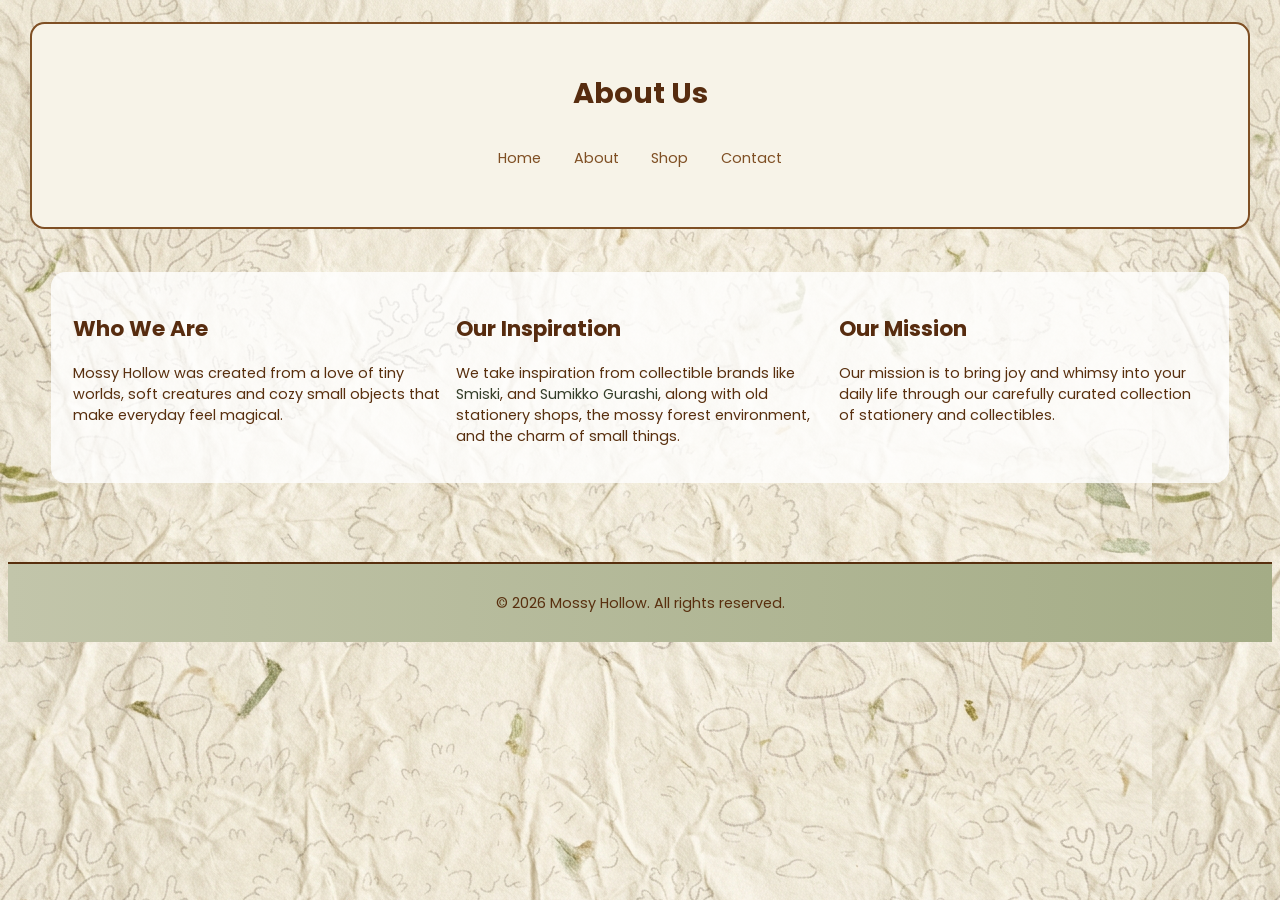
==== pages/about.html @ 4be62edf "module 6" ====
<!DOCTYPE html>
<!--lang indentifies the language of the page-->
<html lang="en">

<head>
    <meta charset="UTF-8">
    <meta name="viewport" content="width=device-width, initial-scale=1.0">
    <meta http-equiv="X-UA-Compatible" content="ie=edge">
    <!--meta name="description" content"..." tag provides brief summary of the webpage content. 
    it's what the search engine displays as the blurb under the page title. keep it under 160 characters -->
    <meta name="description"
        content="Mossy Hollow is a cozy stationery and collectibles shop inspired by tiny forest creatures. Discover journals, stickers, washi tapes, and so much more!">
    <title>Mossy Hollow | About Us</title>
    <!--link to google font: poppins-->
    <link rel="preconnect" href="https://fonts.googleapis.com">
    <link rel="preconnect" href="https://fonts.gstatic.com" crossorigin>
    <link
        href="https://fonts.googleapis.com/css2?family=Poppins:ital,wght@0,100;0,200;0,300;0,400;0,500;0,600;0,700;0,800;0,900;1,100;1,200;1,300;1,400;1,500;1,600;1,700;1,800;1,900&display=swap"
        rel="stylesheet">
    <!--link to external CSS file-->
    <link rel="stylesheet" href="../styles/theme.css">
</head>


<body>
    <!-- 1. header -->
    <header>
        <!--you only want one h1 per page, to not confuse the browser/user-->
        <h1>About Us</h1>
        <p></p>

        <!--NAV GOES HERE-->
        <nav>
            <ul>
                <li><a href="../index.html">Home</a></li>
                <li><a href="about.html">About</a></li>
                <li><a href="shop.html">Shop</a></li>
                <li><a href="contact.html">Contact</a></li>
            </ul>
        </nav>
    </header>

    <!-- 2. main -->
    <!--about us content-->
    <main>
        <section id="about-columns">
            <!--first column-->
            <article>
                <h2>Who We Are</h2>
                <p>Mossy Hollow was created from a love of tiny worlds, soft creatures and cozy small objects that make
                    everyday feel magical.</p>
            </article>
            <!--second column-->
            <article>
                <h2>Our Inspiration</h2>
                <p>We take inspiration from collectible brands like <a href="https://smiski.com/e/smiski/" target="_blank"
                        rel="noopener noreferrer">Smiski</a>, and <a href="https://www.san-x.jp/characters/sumikko.html"
                        target="_blank" rel="noopener noreferrer">Sumikko Gurashi</a>, along with old stationery shops, the
                    mossy forest
                    environment, and the charm of small things.</p>
            </article>
            <!--third column-->
            <article>
                <h2>Our Mission</h2>
                <p>Our mission is to bring joy and whimsy into your daily life through our carefully curated collection of stationery and collectibles.</p>
            </article>
        </section>
    </main>


    <!-- 3. footer -->
    <footer>
        <!--character identity-->
        <p>&copy; 2026 Mossy Hollow. All rights reserved.</p>
    </footer>
</body>

</html>
---- styles/theme.css ----
/* MODULE 4 - Selectors */
/* Type Selectors */
body {
    color: #582F0E;
    font-family: "Poppins";
    font-size: 0.9em;
    background: url("../images/background/background.png") repeat;
}

h2 {
    font-weight: bold;
}

/* ID OR Class Selector */
#mossling {
    color: #333D29;
}

#sporeling {
    color: #8c3220;
}

#dewling {
    color: #8aa8b8;
}

/* Relational Selector */
nav a {
    color: #7F4F24;
    text-decoration: none;
}

#mossling h2 {
    color: #333D29;
}

#sporeling h2 {
    color: #6e2b18;
}

#dewling h2 {
    color: #506e7a;
}

/* Combination Selector */
h1,
h2 {
    color: #572C0F;
}

/* Attribute/Pseudo-class/Pseudo-element */
nav a:hover {
    color: #656D4A;
    text-decoration: underline;
}

/* 
EM / Font Sizes
----------------
1em = default size 
0.9em = slightly smaller 
0.8em = noticeably smaller
*/

/* MODULE 5 - Box Model */

/* Page Layout + Spacing */
header {
    padding: 2em;
    margin: 1.5em;
    background-color: #f7f3e8;
    border: 0.2em solid #7F4F24;
    border-radius: 1em;
    text-align: center;
}

main {
    padding: 1.5em;
    margin: 1.5em;
}

section {
    padding: 1.5em;
    margin-bottom: 2em;
    background-color: rgba(255, 255, 255, 0.8);
    border-radius: 1em;
}

/* Navigation Spacing*/
nav ul {
    padding: 1em;
    margin-top: 1em;
}

nav li {
    display: inline-block;
    margin: 0 1em;
}

/* Image Border AND Spacing */
img {
    width: 40%;
    max-width: 15rem;
    border: 0.25em solid #656D4A;
    border-radius: 1em;
    padding: 0.5em;
    background-color: white;
}

/* Footer Gradient */
footer {
    margin-top: 2em;
    padding: 1em;
    text-align: center;
    background: linear-gradient(to right, #c2c5aa, #a4ac86);
    border-top: 0.2em solid #582F0E;
}

/* Columns*/
#display-images {
    display: grid;
    grid-template-columns: repeat(3, 1fr);
    gap: 1em;
    justify-items: center;
}

/* MODULE 6 */
#about-columns {
    /*This is the container for the about us columns*/
    display: grid;
    grid-template-columns: repeat(3, 1fr);
    gap: 1em;
}

/*Link Styling*/
a {
    color: #333D29;
    text-decoration: none;
}

a:hover {
    color: #8c3220;
    text-decoration: underline;
}

/* Media Queries: Adjust columns and images for smaller screens */
@media (max-width: 768px) {

    #about-columns,
    #display-images {
        grid-template-columns: repeat(2, 1fr);
    }

    img {
        width: 70%;
    }
}

/*Small screen layout that stacks nav menu and content into one column */
@media (max-width: 480px) {

    #about-columns,
    #display-images {
        grid-template-columns: 1fr;
    }

    nav li {
        display: block;
        margin: 0.5em 0;
    }

    img {
        width: 90%;
    }
}
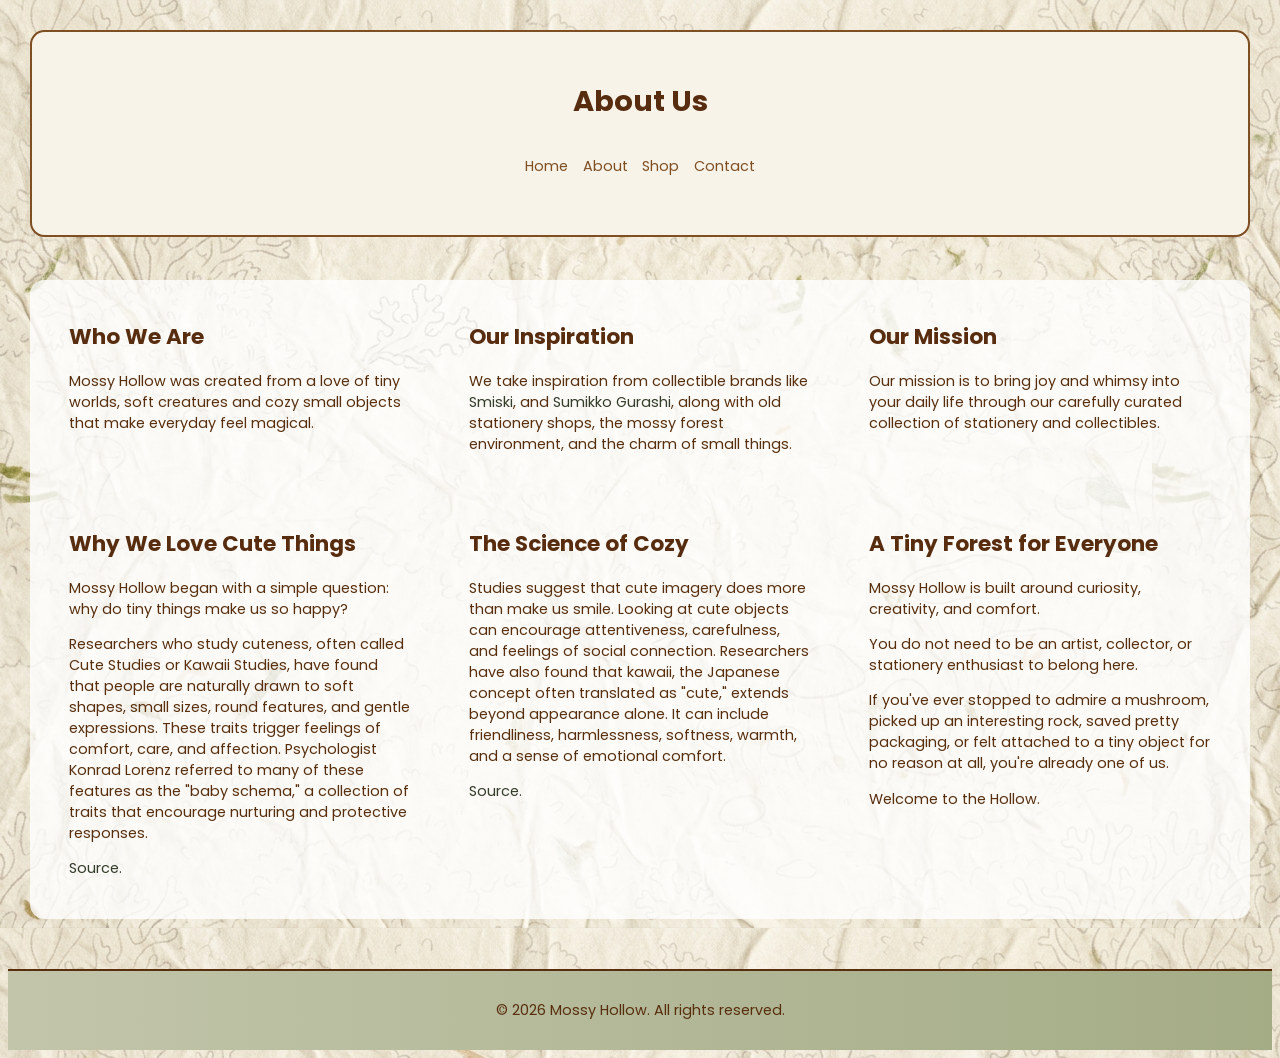
==== commit 6c555ff7: "module 8" ====
--- a/pages/about.html
+++ b/pages/about.html
@@ -19,6 +19,7 @@
         rel="stylesheet">
     <!--link to external CSS file-->
     <link rel="stylesheet" href="../styles/theme.css">
+    <link rel="stylesheet" href="../styles/about.css">
 </head>
 
 
@@ -42,7 +43,7 @@
 
     <!-- 2. main -->
     <!--about us content-->
-    <main>
+    <main class="container">
         <section id="about-columns">
             <!--first column-->
             <article>
@@ -53,16 +54,49 @@
             <!--second column-->
             <article>
                 <h2>Our Inspiration</h2>
-                <p>We take inspiration from collectible brands like <a href="https://smiski.com/e/smiski/" target="_blank"
-                        rel="noopener noreferrer">Smiski</a>, and <a href="https://www.san-x.jp/characters/sumikko.html"
-                        target="_blank" rel="noopener noreferrer">Sumikko Gurashi</a>, along with old stationery shops, the
+                <p>We take inspiration from collectible brands like <a href="https://smiski.com/e/smiski/"
+                        target="_blank" rel="noopener noreferrer">Smiski</a>, and <a
+                        href="https://www.san-x.jp/characters/sumikko.html" target="_blank"
+                        rel="noopener noreferrer">Sumikko Gurashi</a>, along with old stationery shops, the
                     mossy forest
                     environment, and the charm of small things.</p>
             </article>
             <!--third column-->
             <article>
                 <h2>Our Mission</h2>
-                <p>Our mission is to bring joy and whimsy into your daily life through our carefully curated collection of stationery and collectibles.</p>
+                <p>Our mission is to bring joy and whimsy into your daily life through our carefully curated collection
+                    of stationery and collectibles.</p>
+            </article>
+            <!--fourth column-->
+            <article>
+                <h2>Why We Love Cute Things</h2>
+                <p>Mossy Hollow began with a simple question: why do tiny things make us so happy?</p>
+                <p>Researchers who study cuteness, often called Cute Studies or Kawaii Studies, have found that people
+                    are naturally drawn to soft shapes, small sizes, round features, and gentle expressions. These
+                    traits trigger feelings of comfort, care, and affection. Psychologist Konrad Lorenz referred to many
+                    of these features as the "baby schema," a collection of traits that encourage nurturing and
+                    protective responses.</p>
+                <a href="https://www.researchgate.net/publication/352815492_Cute_Studies_Kawaii_Cuteness_-_A_New_Research_Field"
+                    target="_blank" rel="noopener noreferrer">Source.</a>
+            </article>
+            <!--fifth column-->
+            <article>
+                <h2>The Science of Cozy</h2>
+                <p>Studies suggest that cute imagery does more than make us smile. Looking at cute objects can encourage
+                    attentiveness, carefulness, and feelings of social connection. Researchers have also found that
+                    kawaii, the Japanese concept often translated as "cute," extends beyond appearance alone. It can
+                    include friendliness, harmlessness, softness, warmth, and a sense of emotional comfort.</p><a
+                    href="https://www.academia.edu/32019745/_Final_version_Cute_Studies_An_Emerging_Field"
+                    target="_blank" rel="noopener noreferrer">Source.</a>
+            </article>
+            <!--sixth column-->
+            <article>
+                <h2>A Tiny Forest for Everyone</h2>
+                <p>Mossy Hollow is built around curiosity, creativity, and comfort.</p>
+                <p>You do not need to be an artist, collector, or stationery enthusiast to belong here.</p>
+                <p>If you've ever stopped to admire a mushroom, picked up an interesting rock, saved pretty packaging,
+                    or felt attached to a tiny object for no reason at all, you're already one of us.</p>
+                <p>Welcome to the Hollow.</p>
             </article>
         </section>
     </main>
--- a/styles/theme.css
+++ b/styles/theme.css
@@ -21,7 +21,7 @@
 }
 
 #dewling {
-    color: #8aa8b8;
+    color: #205069;
 }
 
 /* Relational Selector */
@@ -90,6 +90,7 @@
 nav ul {
     padding: 1em;
     margin-top: 1em;
+    flex-wrap: wrap;
 }
 
 nav li {
@@ -109,7 +110,7 @@
 
 /* Footer Gradient */
 footer {
-    margin-top: 2em;
+    margin-top: auto;
     padding: 1em;
     text-align: center;
     background: linear-gradient(to right, #c2c5aa, #a4ac86);
@@ -143,8 +144,68 @@
     text-decoration: underline;
 }
 
-/* Media Queries: Adjust columns and images for smaller screens */
-@media (max-width: 768px) {
+/* MODULE 7 */
+
+/* Flexbox #1 nav menu */
+nav ul {
+    display: flex;
+    flex-direction: row;
+    justify-content: center;
+    gap: 1em;
+    list-style-type: none;
+}
+
+nav li {
+    display: block;
+    margin: 0;
+}
+
+/* Flexbox #2 index.html */
+
+.home-grid {
+    display: grid;
+    grid-template-columns: 1fr 1fr 1fr;
+    grid-template-rows: auto auto auto;
+    grid-template-areas:
+        "welcome-hook welcome-hook welcome-hook"
+        "mossling sporeling dewling"
+        "back-to-top back-to-top back-to-top";
+    gap: 1em;
+}
+
+.welcome-hook {
+    grid-area: welcome-hook;
+}
+
+#mossling {
+    grid-area: mossling;
+}
+
+#sporeling {
+    grid-area: sporeling;
+}
+
+#dewling {
+    grid-area: dewling;
+}
+
+.back-to-top {
+    grid-area: back-to-top;
+}
+
+/*Media Queries*/
+
+/* Tablet and smaller */
+@media (max-width: 48rem) {
+    .home-grid {
+        grid-template-columns: 1fr;
+        grid-template-areas:
+            "welcome-hook"
+            "mossling"
+            "sporeling"
+            "dewling"
+            "back-to-top";
+    }
 
     #about-columns,
     #display-images {
@@ -156,20 +217,59 @@
     }
 }
 
-/*Small screen layout that stacks nav menu and content into one column */
-@media (max-width: 480px) {
+/* Small phones */
+@media (max-width: 30rem) {
 
     #about-columns,
     #display-images {
         grid-template-columns: 1fr;
     }
 
-    nav li {
-        display: block;
-        margin: 0.5em 0;
+    nav ul {
+        flex-direction: column;
+        align-items: center;
     }
 
     img {
         width: 90%;
     }
+}
+
+#mossling,
+#sporeling,
+#dewling {
+    text-align: center;
+}
+
+#mossling img,
+#sporeling img,
+#dewling img {
+    display: block;
+    margin: 0 auto;
+}
+
+/* Constructive Feedback: Anchor Footer to the bottom of the page */
+html,
+body {
+    min-height: 100%;
+}
+
+body {
+    min-height: 100vh;
+    display: flex;
+    flex-direction: column;
+}
+
+footer {
+    margin-top: auto;
+}
+
+/* Constructive Feedback, Increase Link */
+.back-to-top {
+    text-align: center;
+}
+
+.back-to-top a {
+    font-weight: bold;
+    text-decoration: underline;
 }
--- a/styles/about.css
+++ b/styles/about.css
@@ -0,0 +1,25 @@
+.container {
+    margin: 1.5em;
+    padding: 0;
+}
+
+#about-columns {
+    display: grid;
+    grid-template-columns: repeat(3, 1fr);
+    gap: 1.5em;
+    align-items: start;
+}
+
+#about-columns article {
+    padding: 1.25em;
+}
+
+#about-columns h2 {
+    margin-top: 0;
+}
+
+@media (max-width: 48rem) {
+    #about-columns {
+        grid-template-columns: 1fr;
+    }
+}
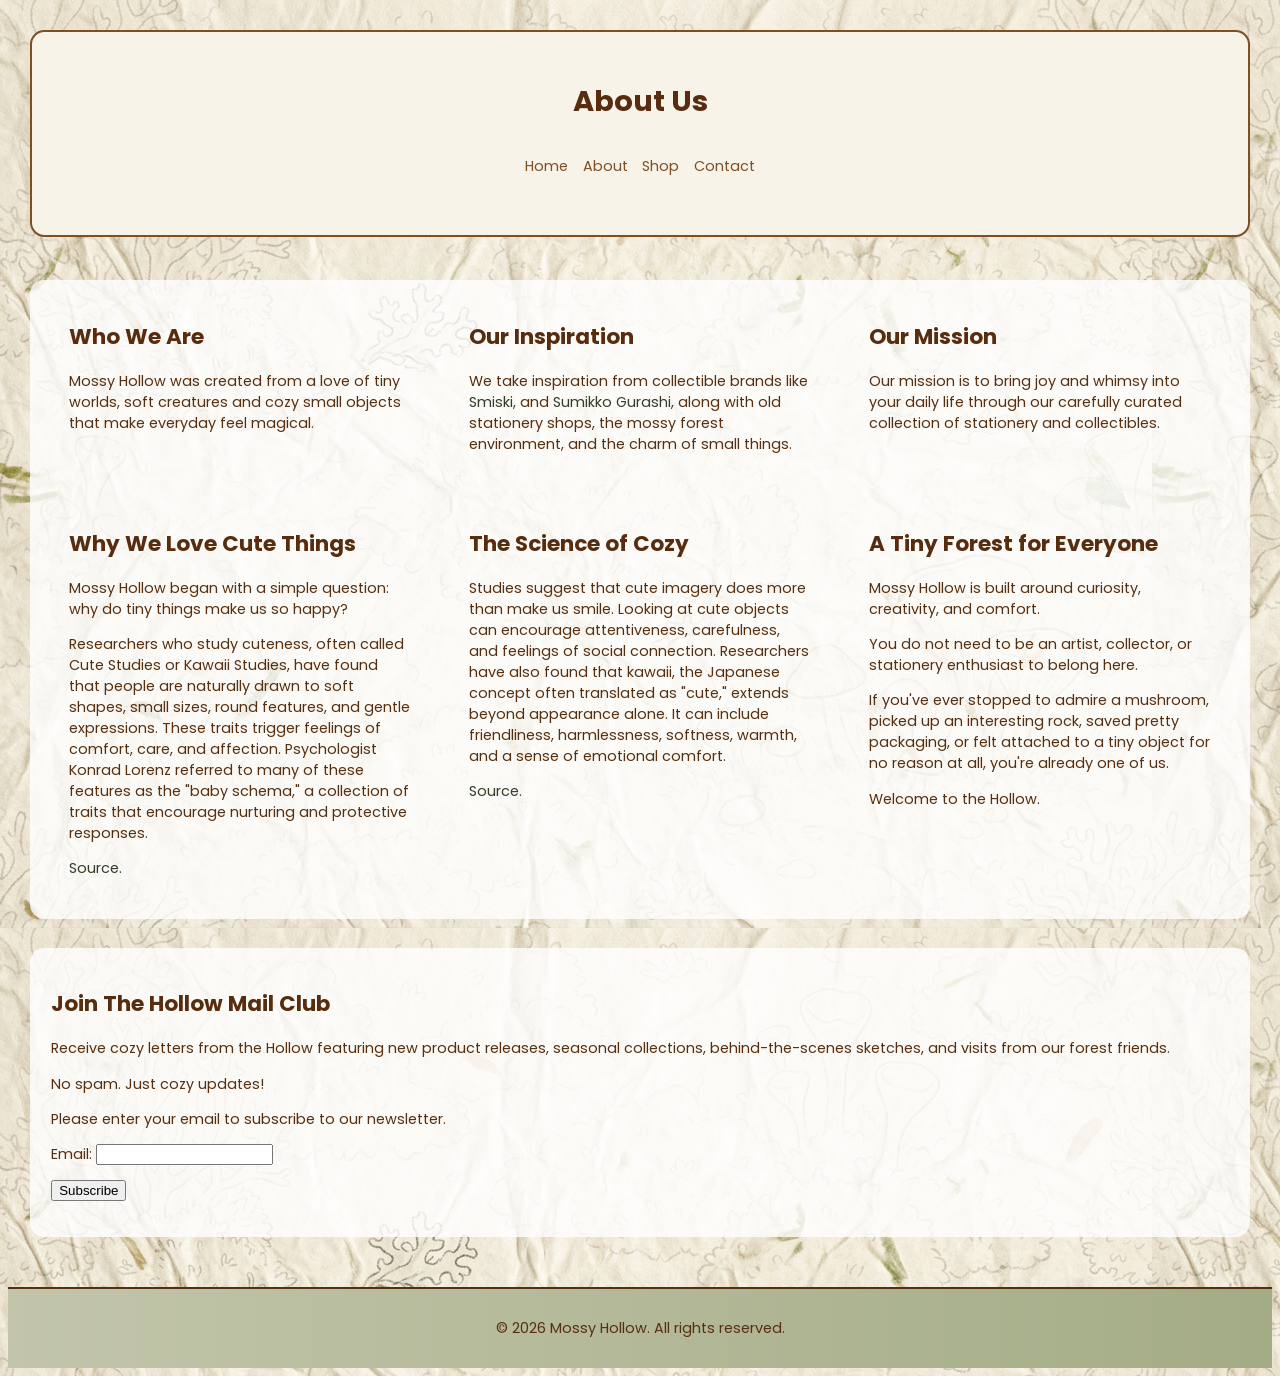
==== commit 7ab1261c: "forms" ====
--- a/pages/about.html
+++ b/pages/about.html
@@ -99,6 +99,18 @@
                 <p>Welcome to the Hollow.</p>
             </article>
         </section>
+        <section>
+            <h2>Join The Hollow Mail Club</h2>
+            <p>Receive cozy letters from the Hollow featuring new product releases,
+                seasonal collections, behind-the-scenes sketches, and visits from our
+                forest friends.</p>
+            <p>No spam. Just cozy updates!</p>
+            <form id="email_form" action="subscribe.php" method="post">
+                <p>Please enter your email to subscribe to our newsletter.</p>
+                <p>Email: <input type="text" id="email"></p>
+                <p><input type="submit" id="submit" value="Subscribe"></p>
+            </form>
+        </section>
     </main>
 
 
--- a/styles/about.css
+++ b/styles/about.css
@@ -22,4 +22,5 @@
     #about-columns {
         grid-template-columns: 1fr;
     }
-}+}
+
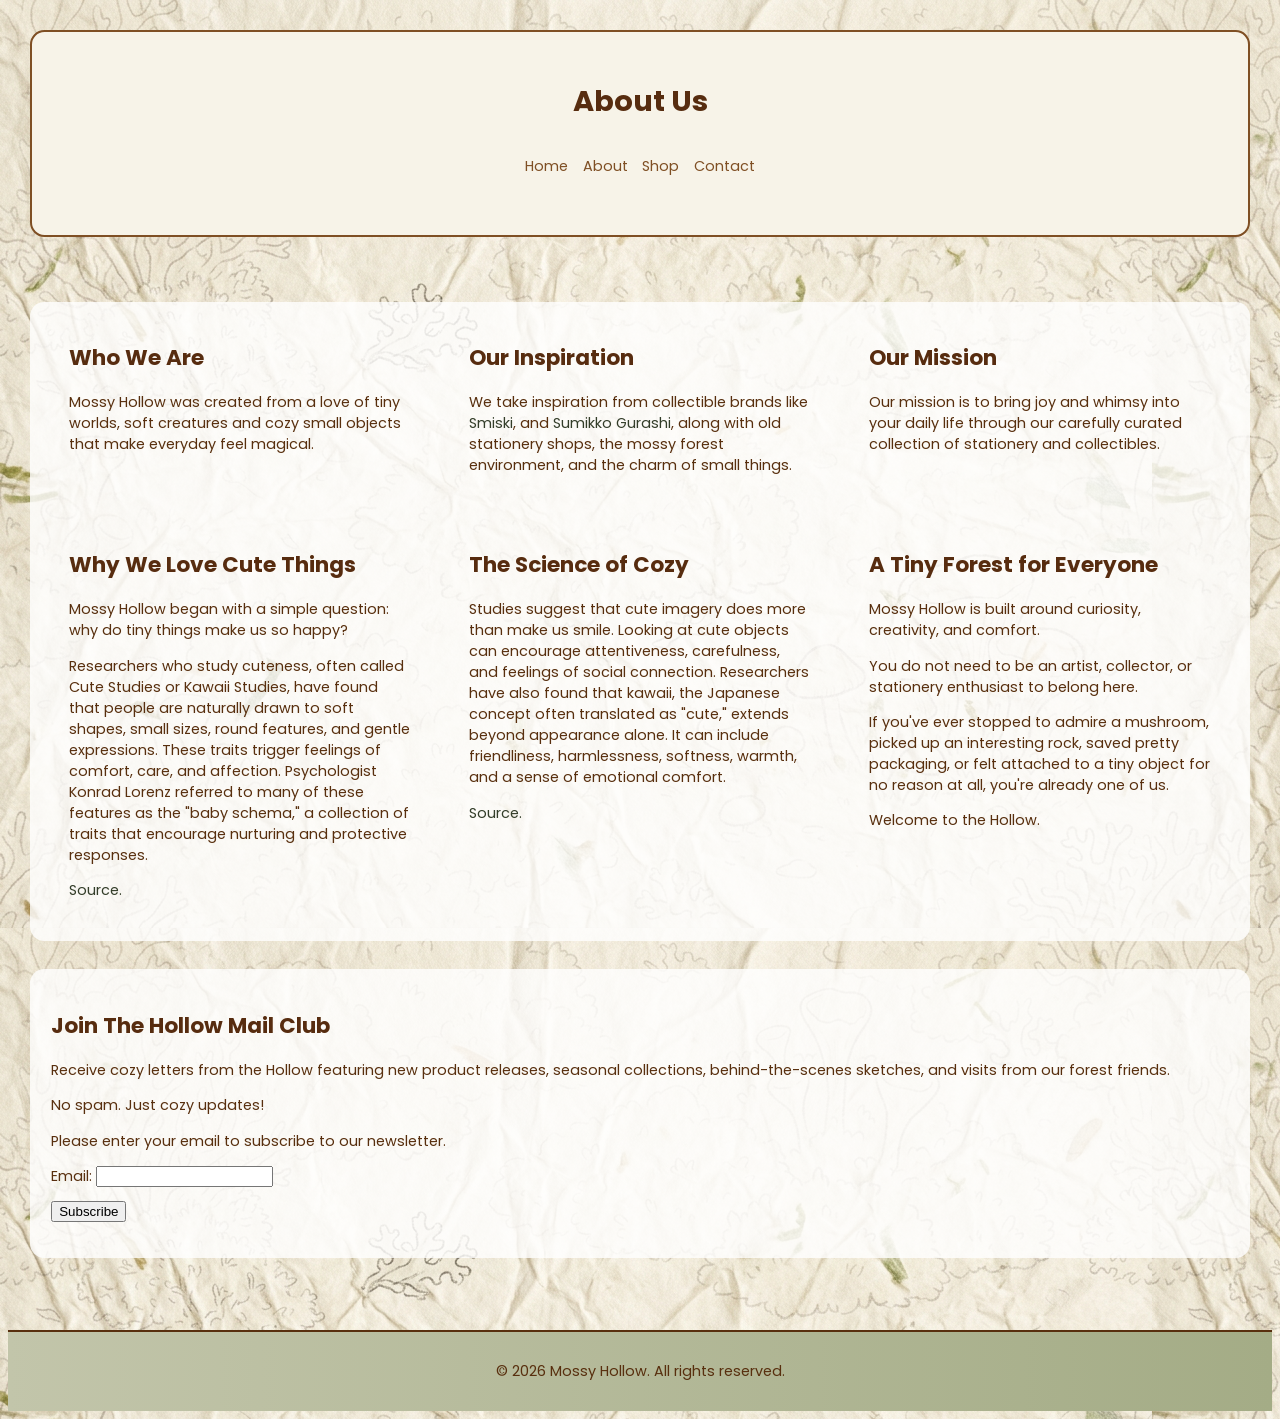
==== commit c07f1f00: "favicons" ====
--- a/pages/about.html
+++ b/pages/about.html
@@ -17,6 +17,8 @@
     <link
         href="https://fonts.googleapis.com/css2?family=Poppins:ital,wght@0,100;0,200;0,300;0,400;0,500;0,600;0,700;0,800;0,900;1,100;1,200;1,300;1,400;1,500;1,600;1,700;1,800;1,900&display=swap"
         rel="stylesheet">
+    <!--favicon-->
+    <link rel="icon" href="../images/favicon/favicon.png" type="image/png">
     <!--link to external CSS file-->
     <link rel="stylesheet" href="../styles/theme.css">
     <link rel="stylesheet" href="../styles/about.css">
--- a/styles/theme.css
+++ b/styles/theme.css
@@ -1,3 +1,7 @@
+* {
+    box-sizing: border-box;
+}
+
 /* MODULE 4 - Selectors */
 /* Type Selectors */
 body {
@@ -24,6 +28,18 @@
     color: #205069;
 }
 
+#mallow {
+    color: #333D29;
+}
+
+#morel {
+    color: #8c3220;
+}
+
+#posie {
+    color: #205069;
+}
+
 /* Relational Selector */
 nav a {
     color: #7F4F24;
@@ -38,8 +54,21 @@
     color: #6e2b18;
 }
 
+/* Dewling text color changed to a darker shade for better accessibility. */
 #dewling h2 {
     color: #506e7a;
+}
+
+#mallow h2 {
+    color: #572C0F;
+}
+
+#morel h2 {
+    color: #6e2b18;
+}
+
+#posie h2 {
+    color: #4f5f2f;
 }
 
 /* Combination Selector */
@@ -160,94 +189,6 @@
     margin: 0;
 }
 
-/* Flexbox #2 index.html */
-
-.home-grid {
-    display: grid;
-    grid-template-columns: 1fr 1fr 1fr;
-    grid-template-rows: auto auto auto;
-    grid-template-areas:
-        "welcome-hook welcome-hook welcome-hook"
-        "mossling sporeling dewling"
-        "back-to-top back-to-top back-to-top";
-    gap: 1em;
-}
-
-.welcome-hook {
-    grid-area: welcome-hook;
-}
-
-#mossling {
-    grid-area: mossling;
-}
-
-#sporeling {
-    grid-area: sporeling;
-}
-
-#dewling {
-    grid-area: dewling;
-}
-
-.back-to-top {
-    grid-area: back-to-top;
-}
-
-/*Media Queries*/
-
-/* Tablet and smaller */
-@media (max-width: 48rem) {
-    .home-grid {
-        grid-template-columns: 1fr;
-        grid-template-areas:
-            "welcome-hook"
-            "mossling"
-            "sporeling"
-            "dewling"
-            "back-to-top";
-    }
-
-    #about-columns,
-    #display-images {
-        grid-template-columns: repeat(2, 1fr);
-    }
-
-    img {
-        width: 70%;
-    }
-}
-
-/* Small phones */
-@media (max-width: 30rem) {
-
-    #about-columns,
-    #display-images {
-        grid-template-columns: 1fr;
-    }
-
-    nav ul {
-        flex-direction: column;
-        align-items: center;
-    }
-
-    img {
-        width: 90%;
-    }
-}
-
-#mossling,
-#sporeling,
-#dewling {
-    text-align: center;
-}
-
-#mossling img,
-#sporeling img,
-#dewling img {
-    display: block;
-    margin: 0 auto;
-}
-
 /* Constructive Feedback: Anchor Footer to the bottom of the page */
 html,
 body {
@@ -264,7 +205,7 @@
     margin-top: auto;
 }
 
-/* Constructive Feedback, Increase Link */
+/* Constructive Feedback, Increase Link Visibility */
 .back-to-top {
     text-align: center;
 }
@@ -272,4 +213,62 @@
 .back-to-top a {
     font-weight: bold;
     text-decoration: underline;
+}
+
+/* Constructive Feedback:  Increase creature information readability */
+.creature-info-label {
+    font-weight: bold;
+    text-decoration: underline;
+}
+
+/* New Layout for index.html */
+
+.creature-grid {
+    display: grid;
+    grid-template-columns: repeat(3, minmax(0, 1fr));
+    gap: 1.5em;
+    width: 100%;
+    max-width: 75rem;
+    margin: 0 auto 2em;
+    padding: 0;
+}
+
+.creature-card {
+    text-align: center;
+    padding: 1em;
+}
+
+.creature-card img {
+    display: block;
+    margin: 0 auto;
+    width: 100%;
+    max-width: 16rem;
+    height: 11rem;
+    object-fit: cover;
+}
+
+.welcome-hook,
+.back-to-top {
+    width: 100%;
+    max-width: 75rem;
+    margin: 0 auto 2em;
+}
+
+main {
+    width: 100%;
+    max-width: 90rem;
+    margin: 1.5em auto;
+    padding: 1.5em;
+}
+
+@media (max-width: 48rem) {
+    .creature-grid {
+        grid-template-columns: repeat(2, 1fr);
+    }
+}
+
+@media (max-width: 30rem) {
+    .creature-grid {
+        grid-template-columns: 1fr;
+    }
 }
--- a/styles/about.css
+++ b/styles/about.css
@@ -1,6 +1,8 @@
 .container {
-    margin: 1.5em;
-    padding: 0;
+    width: 100%;
+    max-width: 90rem;
+    margin: 1.5em auto;
+    padding: 1.5em;
 }
 
 #about-columns {
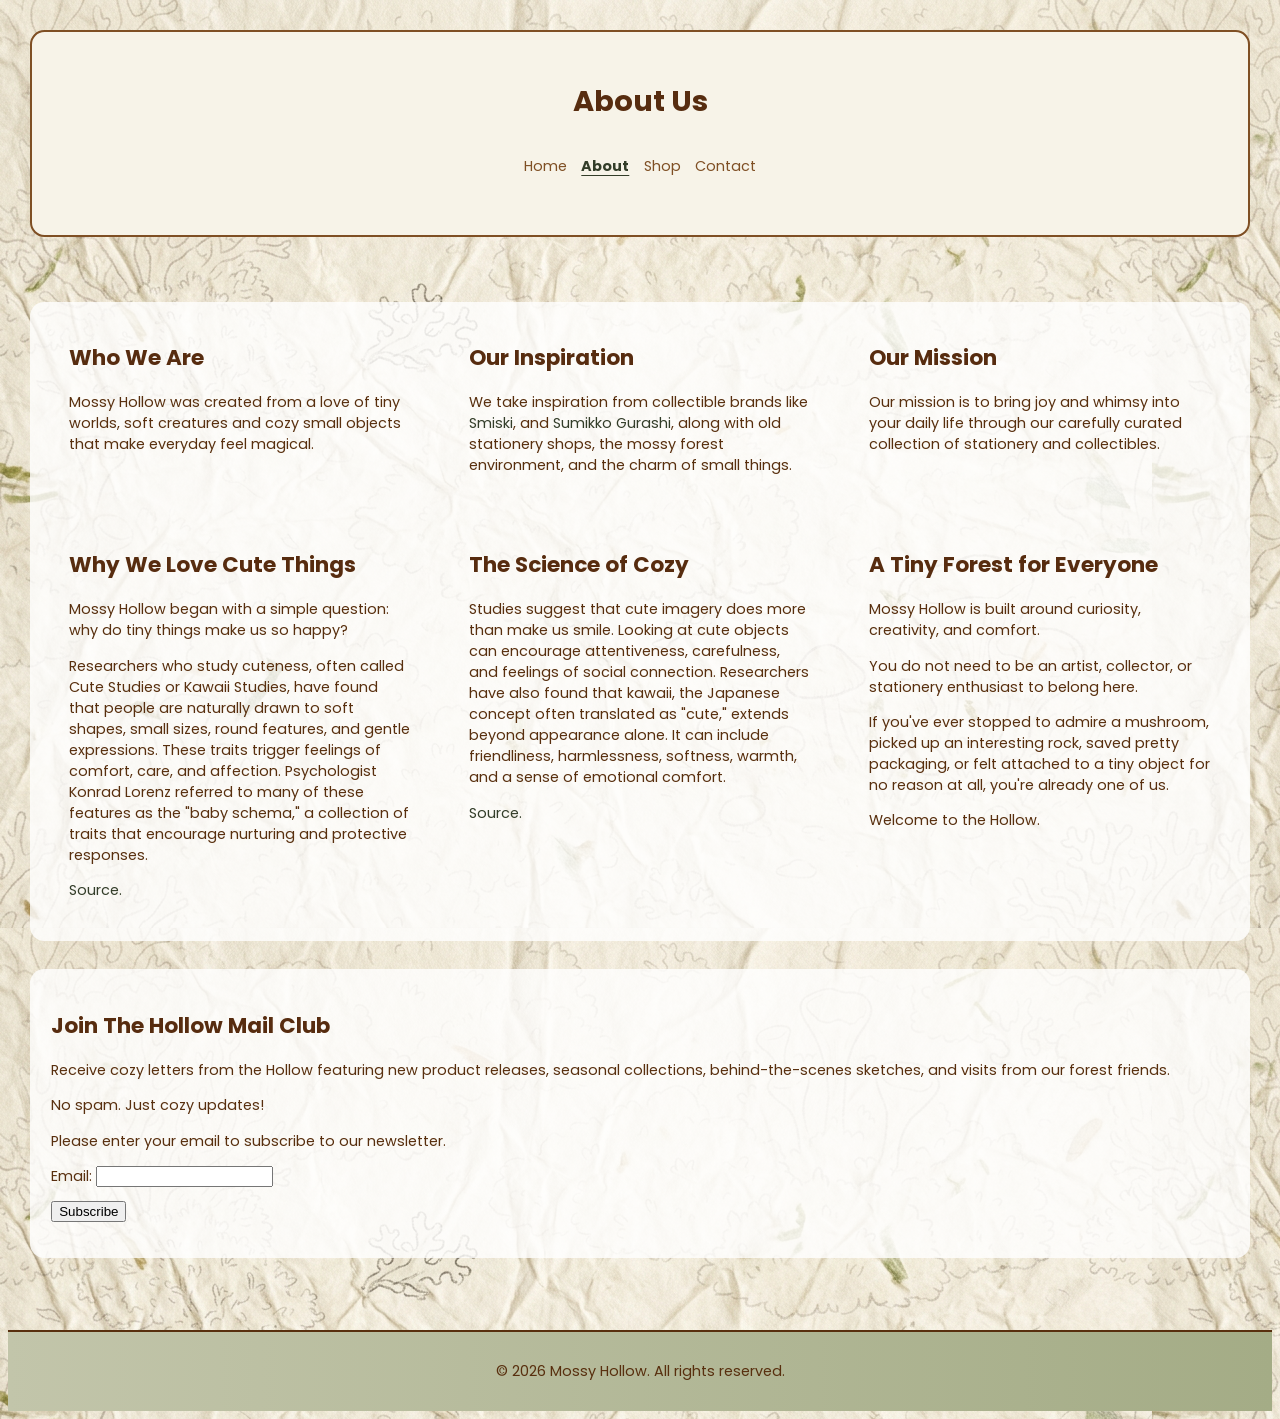
==== commit 821f22f3: "final" ====
--- a/pages/about.html
+++ b/pages/about.html
@@ -18,7 +18,10 @@
         href="https://fonts.googleapis.com/css2?family=Poppins:ital,wght@0,100;0,200;0,300;0,400;0,500;0,600;0,700;0,800;0,900;1,100;1,200;1,300;1,400;1,500;1,600;1,700;1,800;1,900&display=swap"
         rel="stylesheet">
     <!--favicon-->
-    <link rel="icon" href="../images/favicon/favicon.png" type="image/png">
+    <link rel="apple-touch-icon" sizes="180x180" href="../images/favicon/apple-touch-icon.png">
+    <link rel="icon" type="image/png" sizes="32x32" href="../images/favicon/favicon-32x32.png">
+    <link rel="icon" type="image/png" sizes="16x16" href="../images/favicon/favicon-16x16.png">
+    <link rel="manifest" href="../images/favicon/site.webmanifest">
     <!--link to external CSS file-->
     <link rel="stylesheet" href="../styles/theme.css">
     <link rel="stylesheet" href="../styles/about.css">
@@ -30,13 +33,12 @@
     <header>
         <!--you only want one h1 per page, to not confuse the browser/user-->
         <h1>About Us</h1>
-        <p></p>
-
+        
         <!--NAV GOES HERE-->
         <nav>
             <ul>
                 <li><a href="../index.html">Home</a></li>
-                <li><a href="about.html">About</a></li>
+                <li><a href="about.html" aria-current="page">About</a></li>
                 <li><a href="shop.html">Shop</a></li>
                 <li><a href="contact.html">Contact</a></li>
             </ul>
@@ -109,7 +111,10 @@
             <p>No spam. Just cozy updates!</p>
             <form id="email_form" action="subscribe.php" method="post">
                 <p>Please enter your email to subscribe to our newsletter.</p>
-                <p>Email: <input type="text" id="email"></p>
+                <p>
+                    <label for="newsletter-email">Email:</label>
+                    <input type="email" id="newsletter-email" name="email" autocomplete="email" required>
+                </p>
                 <p><input type="submit" id="submit" value="Subscribe"></p>
             </form>
         </section>
--- a/styles/theme.css
+++ b/styles/theme.css
@@ -261,6 +261,23 @@
     padding: 1.5em;
 }
 
+/*Identifies the page currently being viewed */
+nav a[aria-current="page"] {
+    color: #333D29;
+    font-weight: bold;
+    text-decoration: underline;
+    text-underline-offset: 0.3em;
+}
+
+/* Visible keyboard focus indicator */
+a:focus-visible,
+button:focus-visible,
+input:focus-visible,
+select:focus-visible {
+    outline: 0.2em solid #8c3220;
+    outline-offset: 0.2em;
+}
+
 @media (max-width: 48rem) {
     .creature-grid {
         grid-template-columns: repeat(2, 1fr);
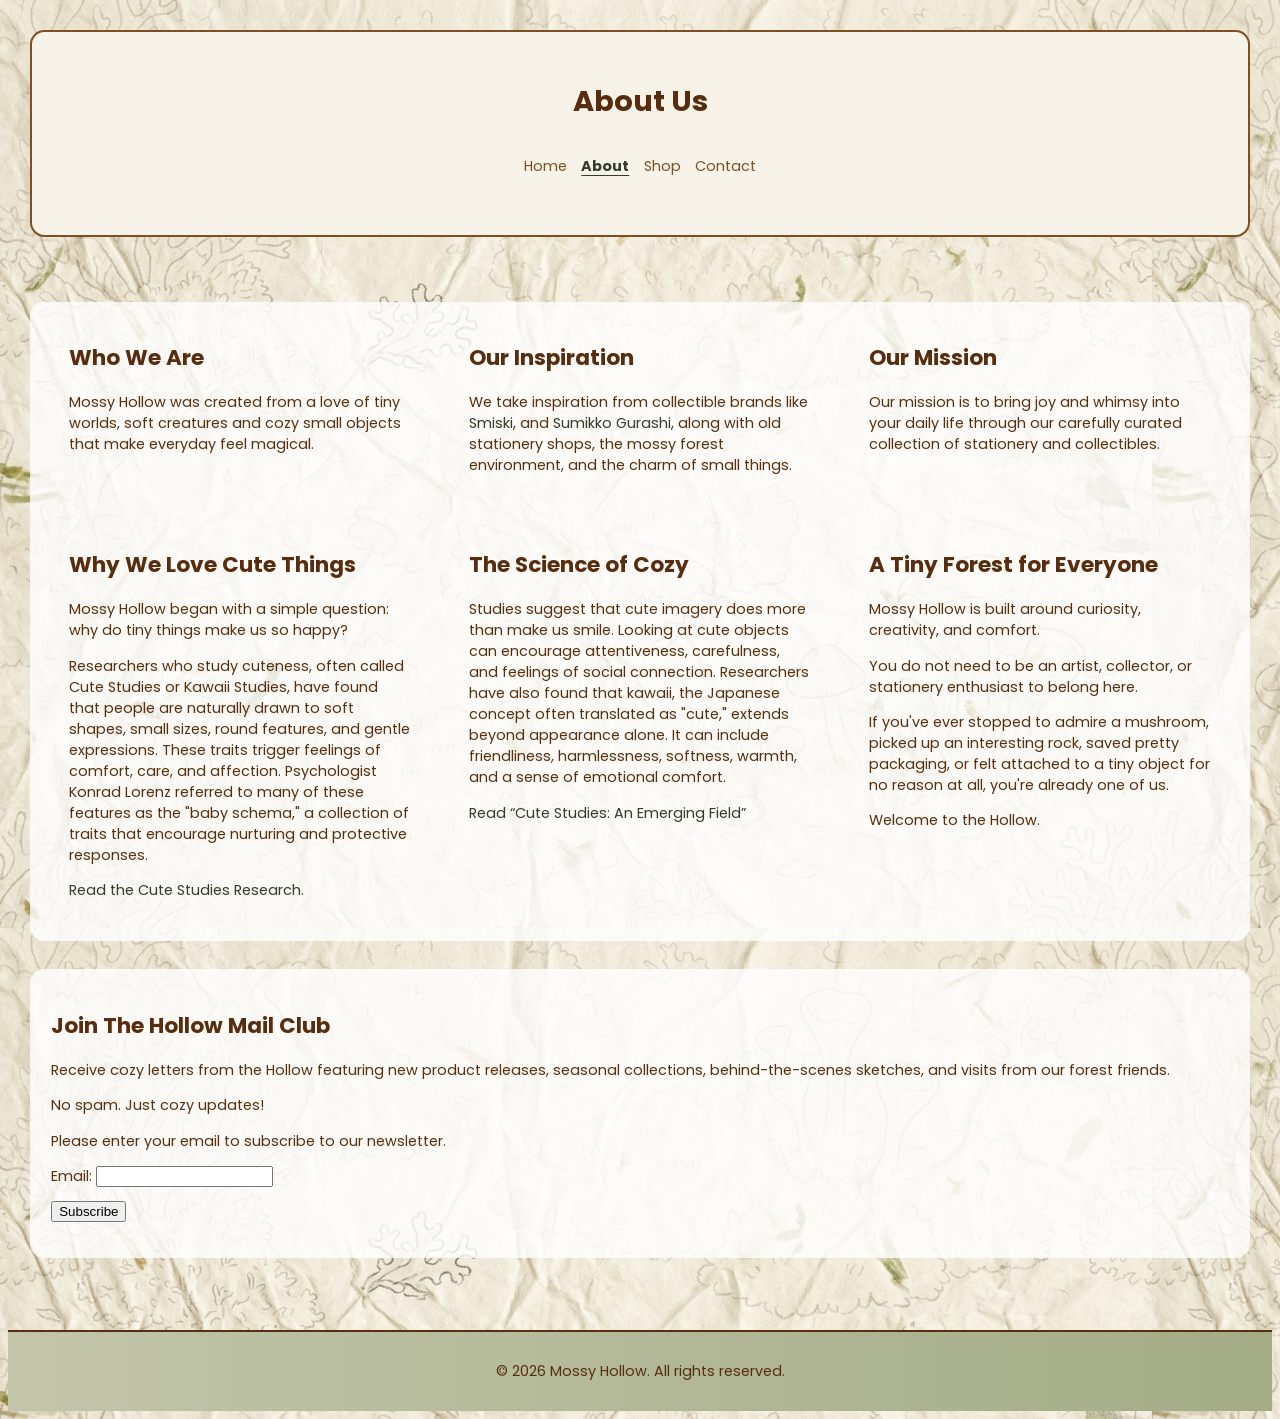
==== commit bb81933a: "final changes" ====
--- a/pages/about.html
+++ b/pages/about.html
@@ -33,7 +33,7 @@
     <header>
         <!--you only want one h1 per page, to not confuse the browser/user-->
         <h1>About Us</h1>
-        
+
         <!--NAV GOES HERE-->
         <nav>
             <ul>
@@ -81,7 +81,7 @@
                     of these features as the "baby schema," a collection of traits that encourage nurturing and
                     protective responses.</p>
                 <a href="https://www.researchgate.net/publication/352815492_Cute_Studies_Kawaii_Cuteness_-_A_New_Research_Field"
-                    target="_blank" rel="noopener noreferrer">Source.</a>
+                    target="_blank" rel="noopener noreferrer">Read the Cute Studies Research.</a>
             </article>
             <!--fifth column-->
             <article>
@@ -91,7 +91,7 @@
                     kawaii, the Japanese concept often translated as "cute," extends beyond appearance alone. It can
                     include friendliness, harmlessness, softness, warmth, and a sense of emotional comfort.</p><a
                     href="https://www.academia.edu/32019745/_Final_version_Cute_Studies_An_Emerging_Field"
-                    target="_blank" rel="noopener noreferrer">Source.</a>
+                    target="_blank" rel="noopener noreferrer"> Read “Cute Studies: An Emerging Field”</a>
             </article>
             <!--sixth column-->
             <article>
